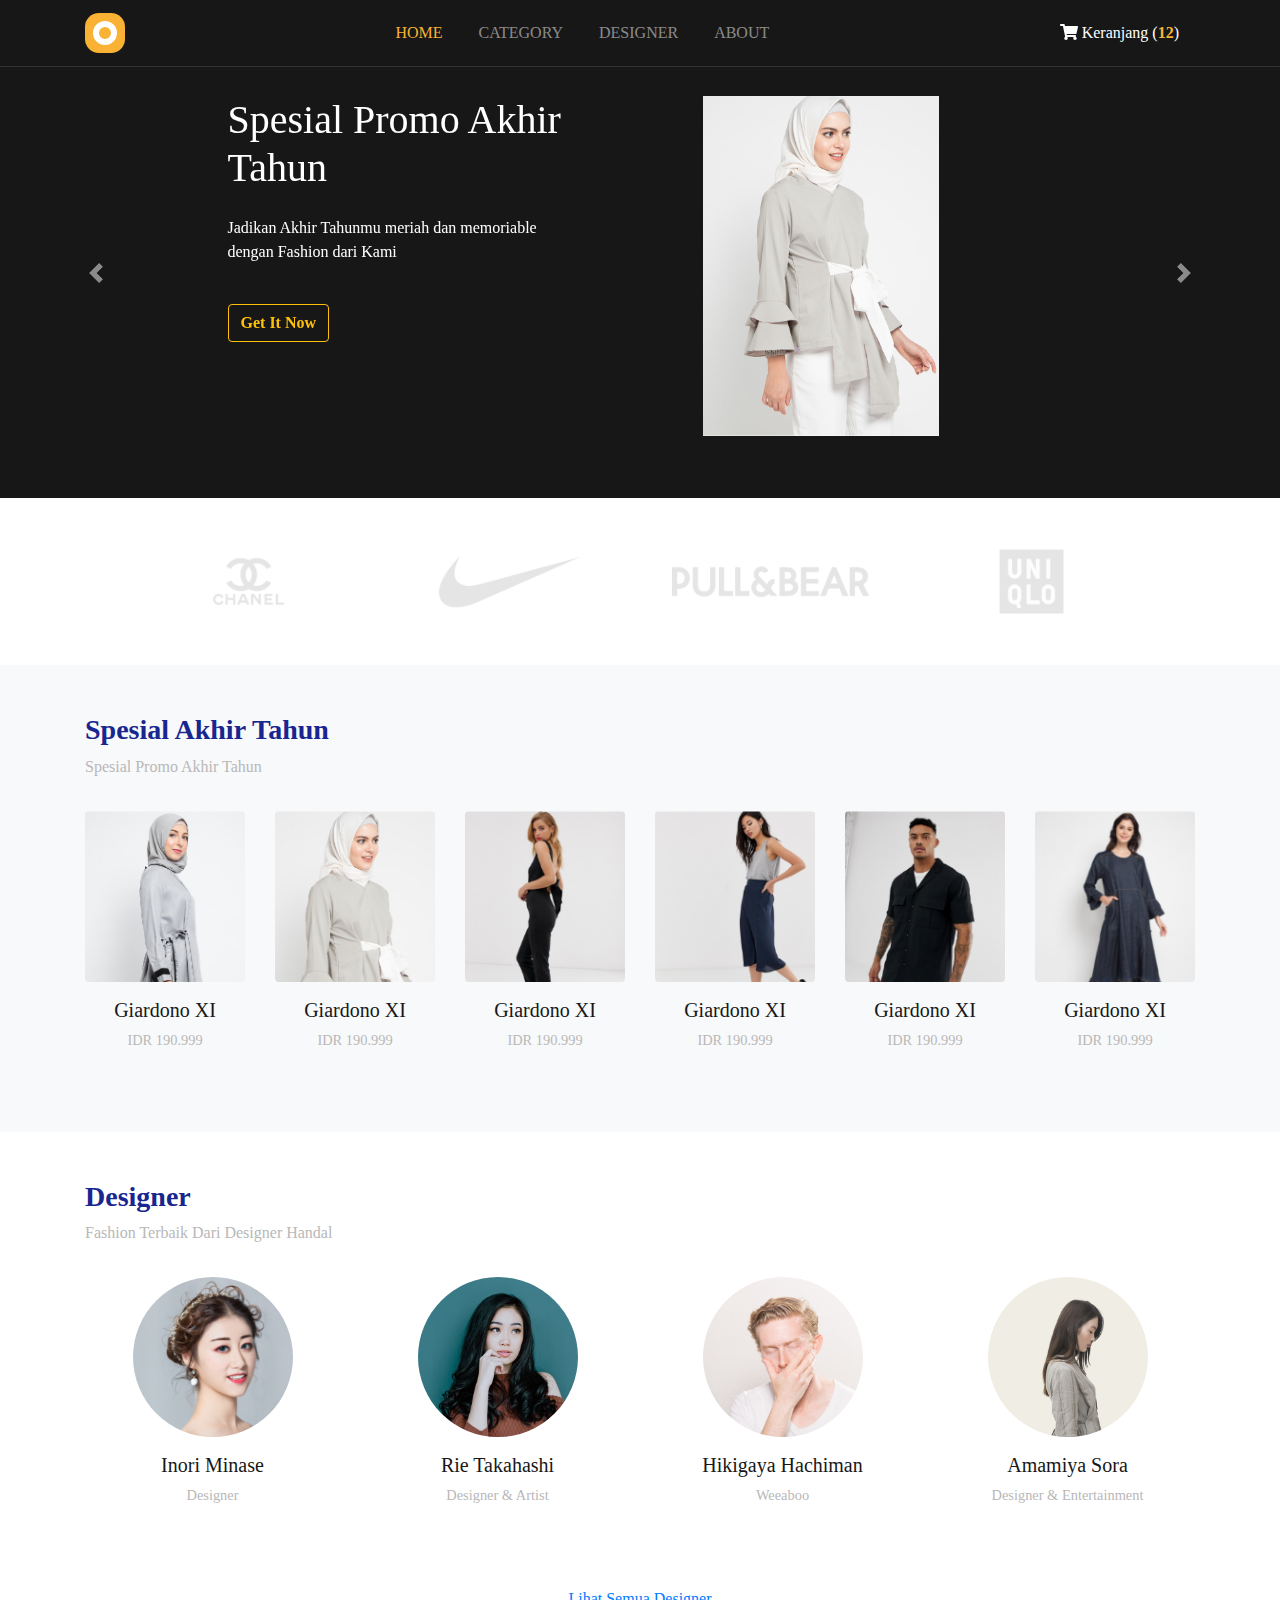
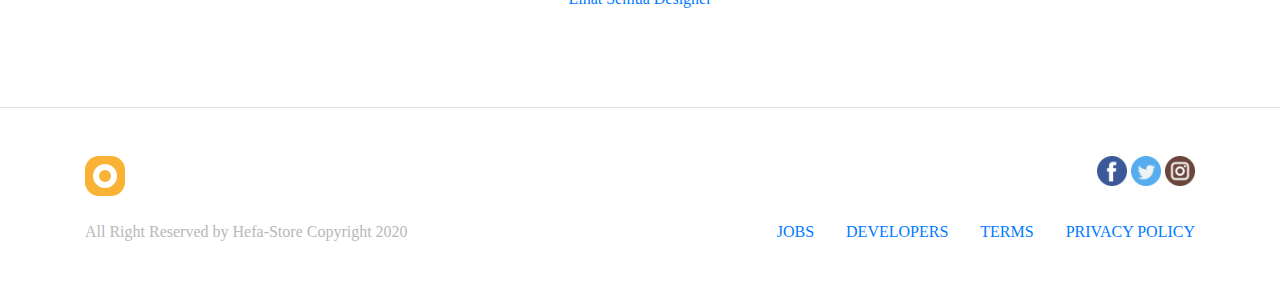
==== index.html @ d54dcc23 "firt commit" ====
<!doctype html>
<html lang="en">
  <head>
    <!-- Required meta tags -->
    <meta charset="utf-8">
    <meta name="viewport" content="width=device-width, initial-scale=1, shrink-to-fit=no">

    <!-- Bootstrap CSS -->
    <link rel="stylesheet" href="css/bootstrap.css">
    <link rel="stylesheet" href="css/mystyle.css">
    <!-- font awesome -->
    <link rel="stylesheet" href="css/all.css">

    <title>HefaStore</title>
  </head>
  <body>
    
    <!-- Navbar -->
    <nav class="navbar navbar-expand-lg navbar-dark fixed-top">
        <div class="container">
        <a class="navbar-brand" href="#">
            <img src="asset/elements/logo_small.png" alt="HefaStore">
        </a>
        <button class="navbar-toggler" type="button" data-toggle="collapse" data-target="#navbarNav" aria-controls="navbarNav" aria-expanded="false" aria-label="Toggle navigation">
            <span class="navbar-toggler-icon"></span>
        </button>
        <div class="collapse navbar-collapse" id="navbarNav">
            <ul class="navbar-nav text-uppercase mx-auto">
            <li class="nav-item active">
                <a class="nav-link" href="index.html">Home</a>
            </li>
            <li class="nav-item">
                <a class="nav-link" href="category.html">Category</a>
            </li>
            <li class="nav-item">
                <a class="nav-link" href="#">Designer</a>
            </li>
            <li class="nav-item">
                <a class="nav-link" href="#">About</a>
            </li>
            </ul>
            <a href="" class="nav-link text-white"><i class="fas fa-shopping-cart"></i> Keranjang (<span>12</span>) </a>
        </div>
    </div>
    </nav>
    <!-- end Navbar -->

    <!-- Carousel -->
    <div id="carouselExampleControls" class="carousel slide mt-5" data-ride="carousel">
        <div class="carousel-inner">
        <div class="container">
            <div class="carousel-item active">

            <div class="row pt-5 justify-content-center">
                <div class="col-9 col-sm-4 col-md-6 col-lg-4">
                <h1 class="mb-4">Spesial Promo Akhir Tahun</h1>
                <p class="mb-4">Jadikan Akhir Tahunmu meriah dan memoriable dengan Fashion dari Kami</p>
                <a href="single-product2.html" class="btn mybtn-outline-warning mt-3">Get It Now</a>
                </div>
                <div class="col-3 col-sm-6 col-md-4 col-lg-4 d-none d-sm-block offset-1">
                <img src="asset/elements/p.png" class="img-fluid">
                </div>
            </div>

            </div>
            <div class="carousel-item">
            <div class="row pt-5 justify-content-center">
                <div class="col-9 col-sm-4 col-md-6 col-lg-4">
                <h1 class="mb-4">Spesial Promo Akhir Tahun</h1>
                <p class="mb-4">Jadikan Akhir Tahunmu meriah dan memoriable dengan Fashion dari Kami</p>
                <a href="single-product2.html" class="btn mybtn-outline-warning mt-3">Get It Now</a>
                </div>
                <div class="col-3 col-sm-6 col-md-4 col-lg-4 d-none d-sm-block offset-1">
                <img src="asset/elements/p.png" class="img-fluid">
                </div>
            </div>
            </div>
            <div class="carousel-item">
            <div class="row pt-5 justify-content-center">
                <div class="col-9 col-sm-4 col-md-6 col-lg-4">
                <h1 class="mb-4">Spesial Promo Akhir Tahun</h1>
                <p class="mb-4">Jadikan Akhir Tahunmu meriah dan memoriable dengan Fashion dari Kami</p>
                <a href="single-product2.html" class="btn mybtn-outline-warning mt-3">Get It Now</a>
                </div>
                <div class="col-3 col-sm-6 col-md-4 col-lg-4 d-none d-sm-block offset-1">
                <img src="asset/elements/p.png" class="img-fluid">
                </div>
            </div>
            </div>
        </div>
        </div>
        <a class="carousel-control-prev" href="#carouselExampleControls" role="button" data-slide="prev">
        <span class="carousel-control-prev-icon" aria-hidden="true"></span>
        <span class="sr-only">Previous</span>
        </a>
        <a class="carousel-control-next" href="#carouselExampleControls" role="button" data-slide="next">
        <span class="carousel-control-next-icon" aria-hidden="true"></span>
        <span class="sr-only">Next</span>
        </a>
    </div>
    <!-- end Carousel -->

    <!-- Brands -->
    <section>
        <div class="container">
            <div class="row p-5 text-center">
                <div class="col-md">
                    <img src="asset/brands/cc.png" alt="" class="img-fluid">
                </div>
                <div class="col-md">
                    <img src="asset/brands/nike.png" alt="" class="img-fluid">
                </div>
                <div class="col-md">
                    <img src="asset/brands/pnb.png" alt="" class="img-fluid">
                </div>
                <div class="col-md">
                    <img src="asset/brands/uniqlo.png" alt="" class="img-fluid">
                </div>
            </div>
        </div>
    </section>
    <!-- end Brands -->

    <!-- features -->
    <section class="features bg-light p-5">
        <div class="container">
            <div class="row mb-3">
                <div class="col">
                    <h3>Spesial Akhir Tahun</h3>
                    <p>Spesial Promo Akhir Tahun</p>
                </div>
            </div>

            <div class="row">
                <div class="col-6 col-sm-4 col-md-3 col-lg-2">
                    <figure class="figure">
                        <div class="figure-img">
                            <img src="asset/img/Mask Group 1.png" 
                            class="figure-img img-fluid rounded" alt="">
                            <a href="single-product1.html" class="d-flex justify-content-center">
                                <img src="asset/img/hover_btn.png" class="align-self-center" alt="">
                            </a>
                        </div>
                        <figcaption class="figure-caption text-center">
                            <h5>Giardono XI</h5>
                            <p>IDR 190.999</p>
                        </figcaption>
                      </figure>
                </div>
                <div class="col-6 col-sm-4 col-md-3 col-lg-2">
                    <figure class="figure">
                        <div class="figure-img">
                            <img src="asset/img/Mask Group 2.png" 
                            class="figure-img img-fluid rounded" alt="">
                            <a href="single-product2.html" class="d-flex justify-content-center">
                                <img src="asset/img/hover_btn.png" class="align-self-center" alt="">
                            </a>
                        </div>
                        <figcaption class="figure-caption text-center">
                            <h5>Giardono XI</h5>
                            <p>IDR 190.999</p>
                        </figcaption>
                      </figure>
                </div>
                <div class="col-6 col-sm-4 col-md-3 col-lg-2">
                    <figure class="figure">
                        <div class="figure-img">
                            <img src="asset/img/Mask Group 3.png" 
                            class="figure-img img-fluid rounded" alt="">
                            <a href="single-product1.html" class="d-flex justify-content-center">
                                <img src="asset/img/hover_btn.png" class="align-self-center" alt="">
                            </a>
                        </div>
                        <figcaption class="figure-caption text-center">
                            <h5>Giardono XI</h5>
                            <p>IDR 190.999</p>
                        </figcaption>
                      </figure>
                </div>
                <div class="col-6 col-sm-4 col-md-3 col-lg-2">
                    <figure class="figure">
                        <div class="figure-img">
                            <img src="asset/img/Mask Group 4.png" 
                            class="figure-img img-fluid rounded" alt="">
                            <a href="single-product2.html" class="d-flex justify-content-center">
                                <img src="asset/img/hover_btn.png" class="align-self-center" alt="">
                            </a>
                        </div>
                        <figcaption class="figure-caption text-center">
                            <h5>Giardono XI</h5>
                            <p>IDR 190.999</p>
                        </figcaption>
                      </figure>
                </div>
                <div class="col-6 col-sm-4 col-md-3 col-lg-2">
                    <figure class="figure">
                        <div class="figure-img">
                            <img src="asset/img/Mask Group 5.png" 
                            class="figure-img img-fluid rounded" alt="">
                            <a href="single-product1.html" class="d-flex justify-content-center">
                                <img src="asset/img/hover_btn.png" class="align-self-center" alt="">
                            </a>
                        </div>
                        <figcaption class="figure-caption text-center">
                            <h5>Giardono XI</h5>
                            <p>IDR 190.999</p>
                        </figcaption>
                      </figure>
                </div>
                <div class="col-6 col-sm-4 col-md-3 col-lg-2">
                    <figure class="figure">
                        <div class="figure-img">
                            <img src="asset/img/Mask Group 6.png" 
                            class="figure-img img-fluid rounded" alt="">
                            <a href="single-product2.html" class="d-flex justify-content-center">
                                <img src="asset/img/hover_btn.png" class="align-self-center" alt="">
                            </a>
                        </div>
                        <figcaption class="figure-caption text-center">
                            <h5>Giardono XI</h5>
                            <p>IDR 190.999</p>
                        </figcaption>
                      </figure>
                </div>

            </div>
        </div>
    </section>
    <!-- end features -->

    <!-- Designer -->
    <section class="designer p-5">
        <div class="container">
            <div class="row mb-3">
                <div class="col">
                    <h3>Designer</h3>
                    <p>Fashion Terbaik Dari Designer Handal</p>
                </div>
            </div>

            <div class="row">
                <div class="col-6 col-sm-4 col-md-3 text-center">
                    <figure class="figure">
                        <div class="designer-img">
                            <a href="#">
                                <img src="asset/img/d1.png" alt="">
                            </a>
                            <figcaption class="figure-caption text-center pt-3">
                                <h5>Inori Minase</h5>
                                <p>Designer</p>
                            </figcaption>
                        </div>
                    </figure>
                </div>
                <div class="col-6 col-sm-4 col-md-3 text-center">
                    <figure class="figure">
                        <div class="designer-img">
                            <a href="">
                                <img src="asset/img/d2.png" alt="">
                            </a>
                            <figcaption class="figure-caption text-center pt-3">
                                <h5>Rie Takahashi</h5>
                                <p>Designer & Artist</p>
                            </figcaption>
                        </div>
                    </figure>
                </div>
                <div class="col-6 col-sm-4 col-md-3 text-center">
                    <figure class="figure">
                        <div class="designer-img">
                            <a href="">
                                <img src="asset/img/d3.png" alt="">
                            </a>
                            <figcaption class="figure-caption text-center pt-3">
                                <h5>Hikigaya Hachiman</h5>
                                <p>Weeaboo</p>
                            </figcaption>
                        </div>
                    </figure>
                </div>
                <div class="col-6 col-sm-4 col-md-3 text-center">
                    <figure class="figure">
                        <div class="designer-img">
                            <a href="">
                                <img src="asset/img/d4.png" alt="">
                            </a>    
                            <figcaption class="figure-caption text-center pt-3">
                                <h5>Amamiya Sora</h5>
                                <p>Designer & Entertainment</p>
                            </figcaption>
                        </div>
                    </figure>
                </div>
            </div>

            <div class="row m-5">
                <div class="col text-center breadcrumb-text">
                    <a href="">Lihat Semua Designer</a>
                </div>
            </div>

        </div>
    </section>
    <!-- end Designer -->

    <!-- footer -->
    <footer class="border-top p-5">
        <div class="container">
            <div class="row justify-content-between">
                <div class="col-1">
                    <a href="">
                        <img src="asset/elements/logo_small.png" alt="">
                    </a>
                </div>
                <div class="col-4 text-right">
                    <a href="">
                        <img src="asset/img/fb.png" alt="">
                    </a>
                    <a href="">
                        <img src="asset/img/twt.png" alt="">
                    </a>
                    <a href="">
                        <img src="asset/img/ig.png" alt="">
                    </a>
                </div>
            </div>

            <div class="row mt-3 justify-content-between">
                <div class="col">
                    <p class="pt-2">All Right Reserved by Hefa-Store Copyright 2020</p>
                </div>
                <div class="col-6">
                    <nav class="nav justify-content-end">
                        <a class="nav-link" href="">JOBS</a>
                        <a class="nav-link" href="">DEVELOPERS</a>
                        <a class="nav-link" href="">TERMS</a>
                        <a class="nav-link pr-0" href="">PRIVACY POLICY</a>
                    </nav>
                </div>
            </div>

        </div>
    </footer>
    <!-- end footer -->

    <!-- Optional JavaScript -->
    <!-- jQuery first, then Popper.js, then Bootstrap JS -->
    <script src="js/jquery-3.5.1.min.js"></script>
    <script src="js/popper.min.js"></script>
    <script src="js/bootstrap.js"></script>
    <!-- font awesome -->
    <script src="js/all.js"></script>
  </body>
</html>
---- css/mystyle.css ----
body {
    font-family: 'Montserrat';
}

.navbar {
    background-color: #171717;
    border-bottom: 1px solid #333333;
}

.nav-item {
    margin-right: 20px;
    font-weight: 400;
}

.nav-item a:hover {
    color: #F9B234 !important;
    font-weight: 400;
}

.nav-item.active a{
    color: #F9B234 !important;
    font-weight: 400;
}

.nav-link span {
    color: #F9B234;
    font-weight: 600;
}

/* carousel */
.carousel {
    height: 450px;
    background-color: #171717;
    color: white;
}

.carousel h1 {
    font-family: 'Lora';
}

.carousel p {
    font-weight: 200;
}

.features h3, .designer h3, .similar-product h3, .cart-header h3, .checkout-modal-success h3, .category-product h3 {
    font-family: 'Lora';
    color: #182690;
    font-weight: bold;
}

.features p, .designer p, footer p, .similar-product p, .cart-header p, .checkout-modal-success p, .category-product p {
    font-weight: 400;
    color: #B8B8B8;
}

.figure h5 {
    font-weight: 400;
    color: #171717;
}

.figure-img {
    position: relative;
}

.figure-img a {
    position: absolute;
    border-radius: 4%;
    height: 173px;
    top: 0;
    right: 0;
    left: 0;
    bottom: 0;
    background-color: rgba(0, 0, 0, 0.7);
    opacity: 0;
    transition: opacity 0.5s;
}

.figure-img:hover a {
    opacity: 1;
}

/* breadcrumb */
.breadcrumb {
    margin-top: 100px;
}

.cart-breadcrumb {
    margin-top: 50px;
}

/* Single Product */
.product-thumbnail-container {
    background-color: white;
    box-shadow: 0 4px 15px rgba(0, 0, 0, 0.1);
    width: 360px;
    padding: 8px;
    margin: auto;
    transform: translateY(-50px);
}

.product-thumbnail-container a:hover {
    text-decoration: none;
}

.btn-product {
    margin: 50px 0;
    padding-bottom: 40px;
    border-bottom: 1px solid #EAEAEA;
}

.btn-product .btn {
    display: block;
    margin: 10px 0;
}

.btn-product a {
    font-family: 'Montserrat';
    font-weight: 600;
}

/* design-by */
.designed-by h5 {
    font-size: 18px;
    font-weight: 500;
    color: #B7B7B7;
    margin-bottom: 20px;
}

.designed-by h4 {
    font-size: 18px;
    color: #171717;
}

.designed-by p {
    font-size: 14px;
    font-weight: 400;
    color: #171717;
}

.designed-by p span {
      color: #B7B7B7;
}

.product-description {
    background-color: #F6F7FB;
    height: 350px;
}

.product-description .tab-content{
    background-color: #fff;
    border: 1px solid #dee2e6;
    border-top: 0;
    box-shadow: 0 4px 15px rgba(0, 0, 0, 0.06);
}

.product-description .tab-content p {
    font-weight: 300;
    color: #868686;
    line-height: 28px;
    font-size: 16px;
}

.product-review {
    height: 360px;
    overflow: scroll;
}

.product-review h5 {
    font-size: 18px;
    margin-bottom: 0;
    margin-top: 5px;
}

.product-review p {
    font-size: 14px !important;
}

.btn-review {
    margin: 10px 0;
    padding-bottom: 10px;
    border-bottom: 1px solid #EAEAEA;
}

/* similar */
.similar-product {
    margin-top: 180px;
    margin-bottom: 100px;
}

.similar-img {
    transition-duration: 0.8s;
    transition-timing-function: ease-in-out;
}

.similar-img:hover {
    filter: brightness(70%);
    transform: scale(1.03);
}

.category-product {
    margin-top: 40px;
    margin-bottom: 100px;
}

.category-img {
    transition-duration: 0.8s;
    transition-timing-function: ease-in-out;
}

.category-img:hover {
    filter: brightness(70%);
    transform: scale(1.03);
}

.designer-img {
    transition-duration: 0.8s;
    transition-timing-function: ease-in-out;
}

.designer-img:hover {
    filter: brightness(70%);
    transform: scale(1.03);
    box-shadow: #333333;
}

.checkout-detail {
    background-color: #F6F7FB;
    border: 1px solid #EAEAEA;
    color: #171717;
}

/* btn */
.mybtn-outline-warning {
    color: #ffc107;
    background-color: transparent;
    background-image: none;
    border-color: #ffc107;
    font-weight: 600;
}

.mybtn-outline-warning:hover {
    color: aliceblue;
    background-color: #ffc107;
    border-color: #ffc107;
    font-weight: 600;
}

.mybtn-outline-secondary {
    color: #6c757d;
    background-color: transparent;
    background-image: none;
    border-color: #6c757d;
    font-weight: 600;
}
  
.mybtn-outline-secondary:hover {
    color: aliceblue;
    background-color: #6c757d;
    border-color: #6c757d;
    font-weight: 600;
}

.breadcrumb-text a:hover {
    text-decoration: none;
    color: #ffc107;
}
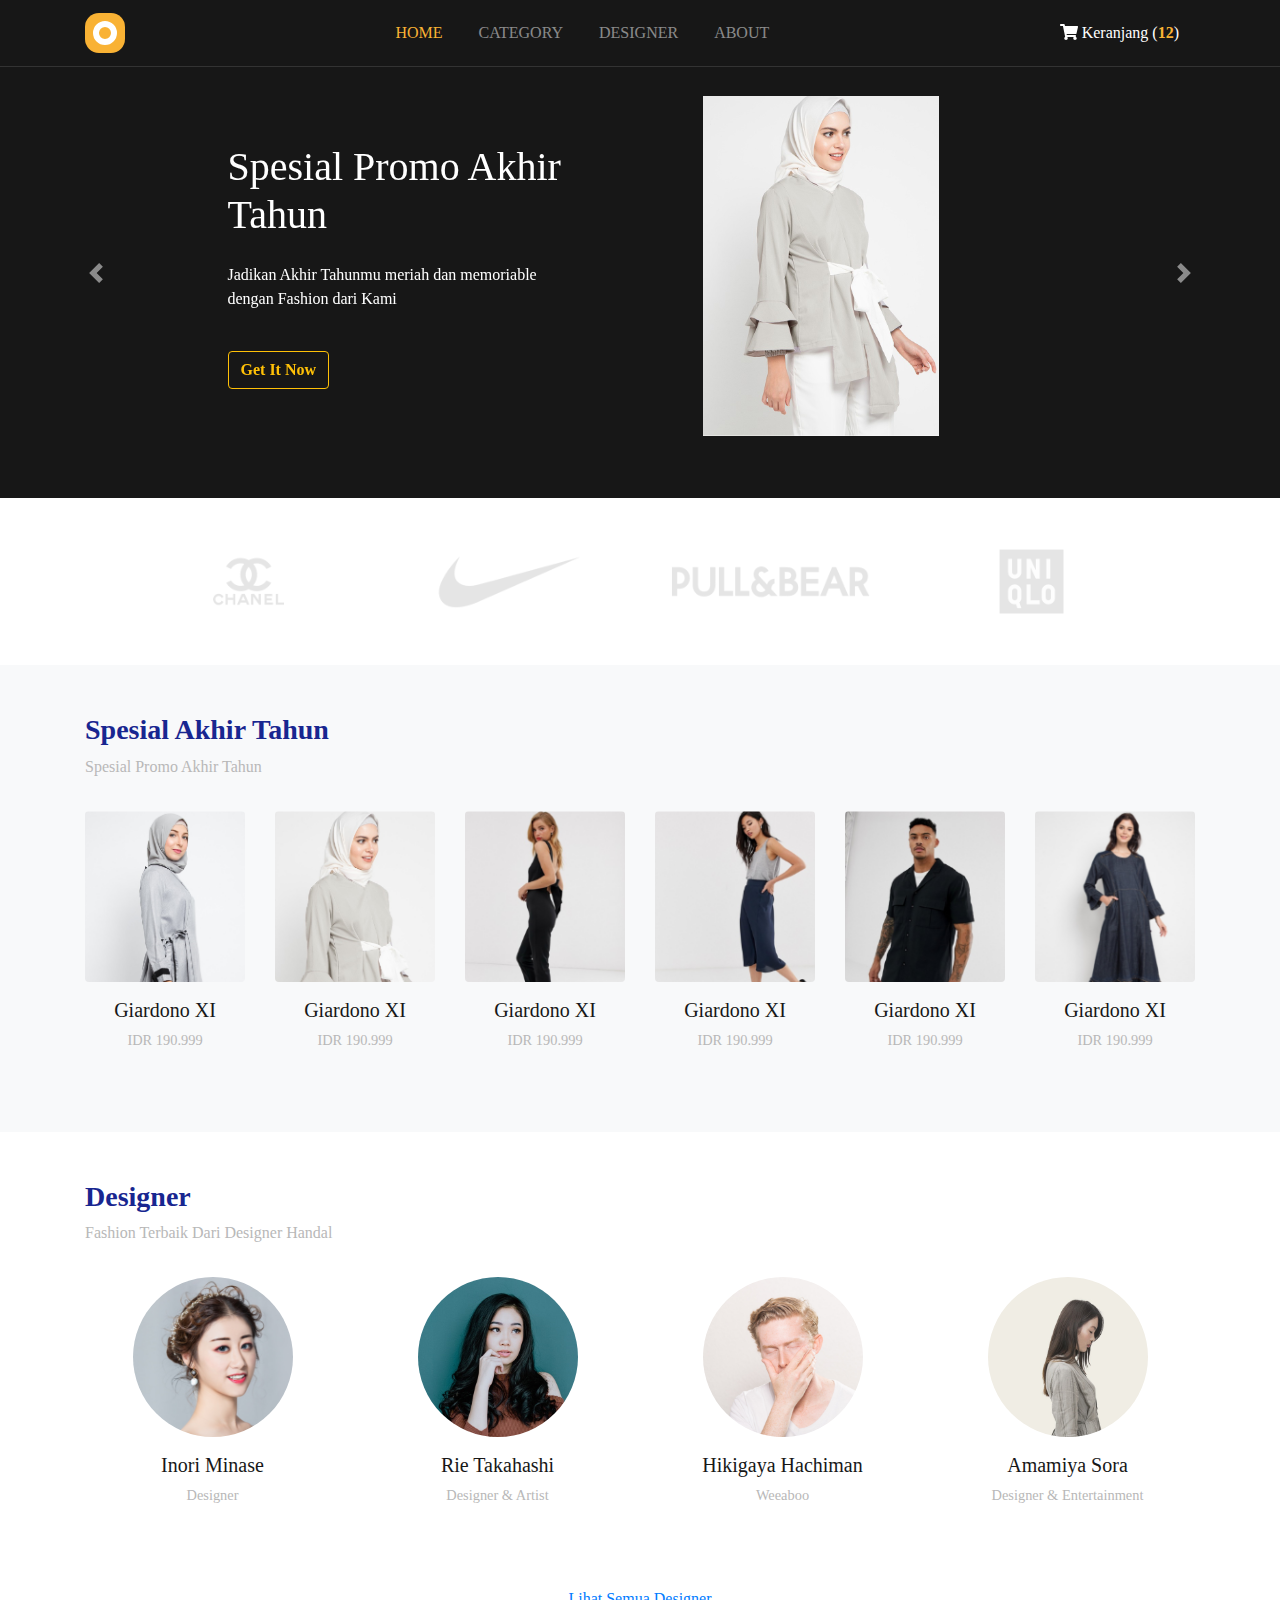
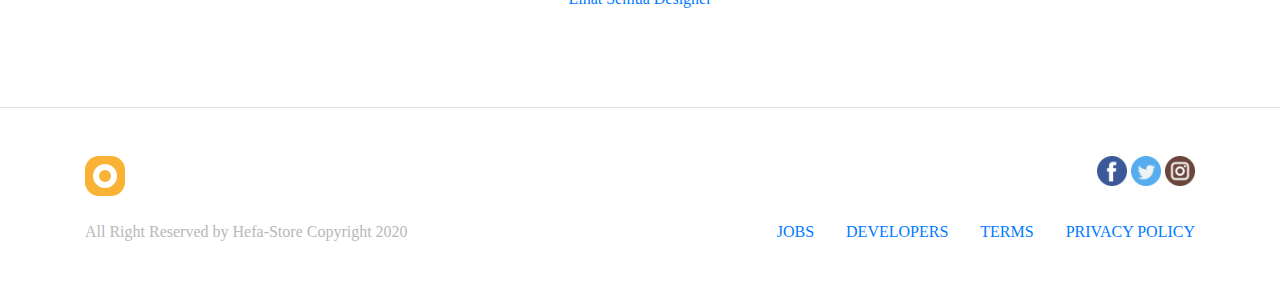
==== commit 242d750f: "edit index" ====
--- a/index.html
+++ b/index.html
@@ -51,7 +51,7 @@
         <div class="container">
             <div class="carousel-item active">
 
-            <div class="row pt-5 justify-content-center">
+            <div class="row pt-5 justify-content-center align-items-center">
                 <div class="col-9 col-sm-4 col-md-6 col-lg-4">
                 <h1 class="mb-4">Spesial Promo Akhir Tahun</h1>
                 <p class="mb-4">Jadikan Akhir Tahunmu meriah dan memoriable dengan Fashion dari Kami</p>
@@ -64,7 +64,7 @@
 
             </div>
             <div class="carousel-item">
-            <div class="row pt-5 justify-content-center">
+            <div class="row pt-5 justify-content-center align-items-center">
                 <div class="col-9 col-sm-4 col-md-6 col-lg-4">
                 <h1 class="mb-4">Spesial Promo Akhir Tahun</h1>
                 <p class="mb-4">Jadikan Akhir Tahunmu meriah dan memoriable dengan Fashion dari Kami</p>
@@ -76,7 +76,7 @@
             </div>
             </div>
             <div class="carousel-item">
-            <div class="row pt-5 justify-content-center">
+            <div class="row pt-5 justify-content-center align-items-center">
                 <div class="col-9 col-sm-4 col-md-6 col-lg-4">
                 <h1 class="mb-4">Spesial Promo Akhir Tahun</h1>
                 <p class="mb-4">Jadikan Akhir Tahunmu meriah dan memoriable dengan Fashion dari Kami</p>
